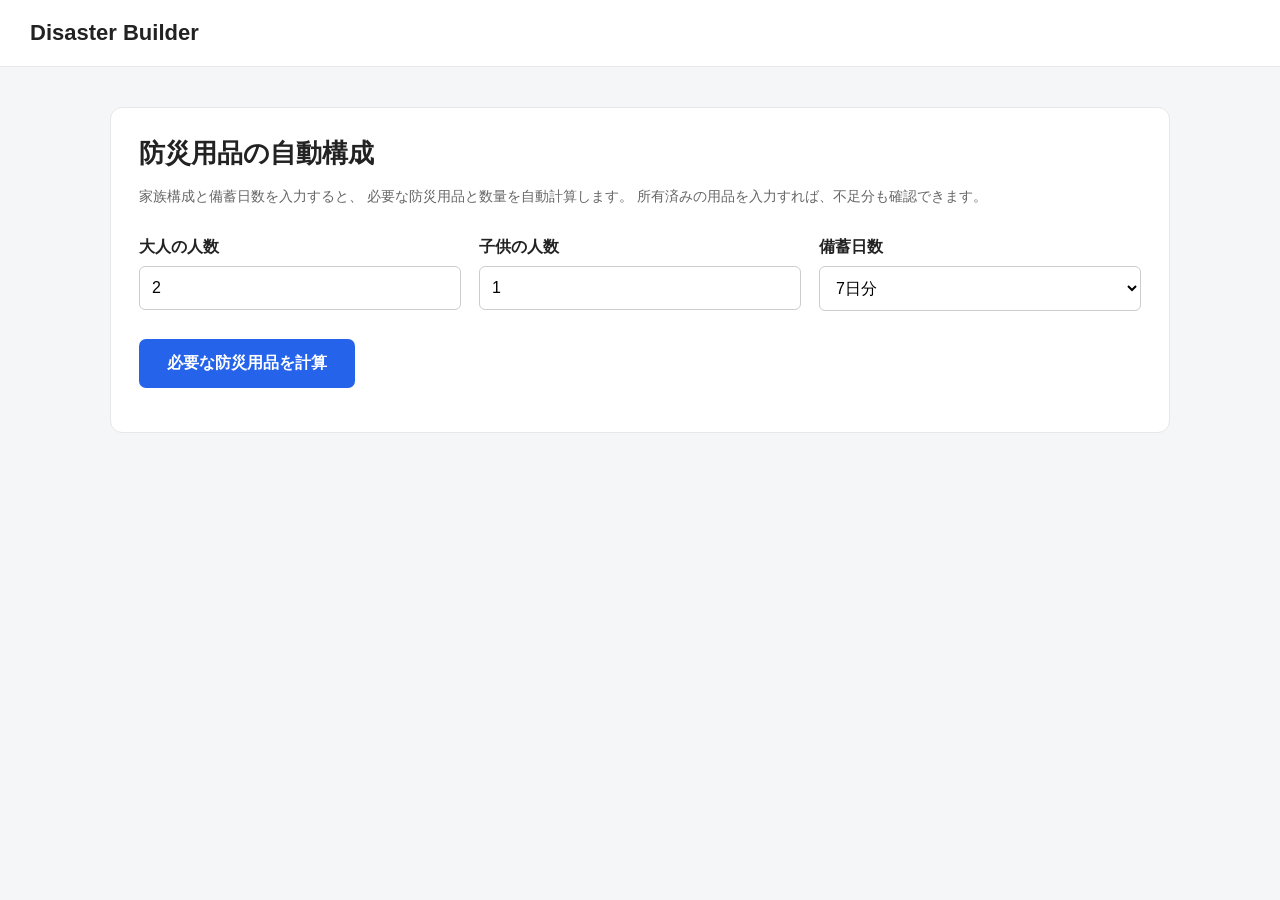
==== app/templates/index.html @ 8e382848 "2nd commit" ====
<!DOCTYPE html>
<html lang="ja">
<head>
    <meta charset="UTF-8">
    <meta name="viewport" content="width=device-width, initial-scale=1">
    <title>Disaster Builder | 防災用品の自動構成</title>

    <style>
        * {
            box-sizing: border-box;
        }

        body {
            margin: 0;
            font-family: Arial, "Meiryo", sans-serif;
            background: #f5f6f8;
            color: #222;
        }

        header {
            background: #fff;
            border-bottom: 1px solid #e5e7eb;
            padding: 20px 30px;
            font-size: 22px;
            font-weight: bold;
        }

        main {
            max-width: 1100px;
            margin: 40px auto;
            padding: 0 20px;
        }

        .panel {
            background: #fff;
            border: 1px solid #e5e7eb;
            border-radius: 12px;
            padding: 28px;
            margin-bottom: 24px;
        }

        h1 {
            font-size: 26px;
            margin: 0 0 12px;
        }

        h2 {
            font-size: 21px;
            margin: 0 0 20px;
        }

        .description {
            color: #666;
            font-size: 14px;
            line-height: 1.7;
        }

        .fields {
            display: grid;
            grid-template-columns: repeat(3, 1fr);
            gap: 18px;
            margin: 28px 0;
        }

        label {
            display: block;
            font-weight: bold;
            margin-bottom: 8px;
        }

        input,
        select {
            width: 100%;
            padding: 12px;
            border: 1px solid #ccc;
            border-radius: 6px;
            font-size: 16px;
            background: #fff;
        }

        input:focus,
        select:focus {
            outline: 2px solid #93c5fd;
            border-color: #2563eb;
        }

        button {
            background: #2563eb;
            color: #fff;
            border: none;
            padding: 14px 28px;
            border-radius: 7px;
            font-size: 16px;
            font-weight: bold;
            cursor: pointer;
        }

        button:hover {
            background: #1d4ed8;
        }

        button:disabled {
            opacity: 0.6;
            cursor: wait;
        }

        .error {
            color: #dc2626;
            margin-top: 12px;
        }

        #results {
            display: none;
        }

        .summary {
            display: flex;
            flex-wrap: wrap;
            gap: 12px;
            margin-bottom: 24px;
        }

        .summary-card {
            background: #f8fafc;
            border: 1px solid #e5e7eb;
            border-radius: 8px;
            padding: 16px 22px;
            min-width: 140px;
        }

        .summary-label {
            color: #64748b;
            font-size: 13px;
            margin-bottom: 6px;
        }

        .summary-value {
            font-size: 24px;
            font-weight: bold;
        }

        .table-wrapper {
            overflow-x: auto;
        }

        table {
            width: 100%;
            border-collapse: collapse;
            min-width: 750px;
        }

        th,
        td {
            padding: 14px;
            border-bottom: 1px solid #e5e7eb;
            text-align: left;
            vertical-align: middle;
        }

        th {
            background: #f8fafc;
            font-size: 13px;
            color: #475569;
            white-space: nowrap;
        }

        td {
            font-size: 14px;
        }

        .quantity-cell {
            white-space: nowrap;
            font-weight: bold;
        }

        .owned-input {
            width: 90px;
            padding: 8px;
            text-align: right;
            font-size: 14px;
        }

        .category-row td {
            background: #eff6ff;
            color: #1d4ed8;
            font-weight: bold;
            font-size: 14px;
            padding: 12px 14px;
        }

        .shortage {
            color: #dc2626;
            font-weight: bold;
        }

        .no-shortage {
            color: #16a34a;
            font-weight: bold;
        }

        .product-name {
            font-weight: bold;
            margin-bottom: 5px;
        }

        .product-detail {
            font-size: 13px;
            color: #666;
            margin-top: 4px;
        }

        .product-link {
            display: inline-block;
            margin-top: 8px;
            color: #2563eb;
            text-decoration: none;
            font-size: 13px;
            font-weight: bold;
        }

        .product-link:hover {
            text-decoration: underline;
        }

        .total-price {
            margin-top: 24px;
            padding: 20px;
            background: #f8fafc;
            border-radius: 8px;
            font-size: 20px;
            font-weight: bold;
        }

        .note {
            margin-top: 20px;
            color: #64748b;
            font-size: 13px;
            line-height: 1.8;
        }

        @media (max-width: 600px) {
            header {
                padding: 16px 20px;
                font-size: 20px;
            }

            main {
                margin: 20px auto;
                padding: 0 12px;
            }

            .panel {
                padding: 18px;
            }

            h1 {
                font-size: 22px;
            }

            .fields {
                grid-template-columns: 1fr;
                gap: 14px;
            }

            .summary-card {
                flex: 1;
                min-width: 100px;
                padding: 12px;
            }

            .summary-value {
                font-size: 20px;
            }

            .total-price {
                font-size: 17px;
            }
        }
    </style>
</head>

<body>

<header>
    Disaster Builder
</header>

<main>

    <!-- ====================================
         入力フォーム
    ===================================== -->

    <section class="panel">

        <h1>防災用品の自動構成</h1>

        <p class="description">
            家族構成と備蓄日数を入力すると、
            必要な防災用品と数量を自動計算します。
            所有済みの用品を入力すれば、不足分も確認できます。
        </p>

        <form id="calculate-form">

            <div class="fields">

                <div>
                    <label for="adults">大人の人数</label>
                    <input
                        type="number"
                        id="adults"
                        value="2"
                        min="0"
                        max="30"
                        step="1"
                        required
                    >
                </div>

                <div>
                    <label for="children">子供の人数</label>
                    <input
                        type="number"
                        id="children"
                        value="1"
                        min="0"
                        max="30"
                        step="1"
                        required
                    >
                </div>

                <div>
                    <label for="days">備蓄日数</label>
                    <select id="days">
                        <option value="3">3日分</option>
                        <option value="7" selected>7日分</option>
                        <option value="14">14日分</option>
                    </select>
                </div>

            </div>

            <button type="submit" id="calculate-button">
                必要な防災用品を計算
            </button>

            <p class="error" id="error"></p>

        </form>

    </section>


    <!-- ====================================
         計算結果
    ===================================== -->

    <section class="panel" id="results">

        <h2>防災用品の構成結果</h2>

        <div class="summary">

            <div class="summary-card">
                <div class="summary-label">家族人数</div>
                <div class="summary-value" id="summary-people">-</div>
            </div>

            <div class="summary-card">
                <div class="summary-label">備蓄日数</div>
                <div class="summary-value" id="summary-days">-</div>
            </div>

            <div class="summary-card">
                <div class="summary-label">不足している用品</div>
                <div class="summary-value" id="summary-shortages">-</div>
            </div>

        </div>


        <div class="table-wrapper">

            <table>

                <thead>
                    <tr>
                        <th>防災用品</th>
                        <th>必要数量</th>
                        <th>所有済み</th>
                        <th>不足数量</th>
                        <th>購入候補</th>
                    </tr>
                </thead>

                <tbody id="result-body"></tbody>

            </table>

        </div>


        <div id="total-price" class="total-price"></div>

        <p class="note">
            ※ 現在の商品データは仮の構成です。
            価格・購入URLは未登録のため、購入リンクは表示されません。
            また、必要数量は基本的な計算モデルによる目安です。
        </p>

    </section>

</main>


<script>
// ========================================
// 要素取得
// ========================================

const form = document.getElementById("calculate-form");
const button = document.getElementById("calculate-button");
const errorElement = document.getElementById("error");
const resultsElement = document.getElementById("results");
const resultBody = document.getElementById("result-body");


// ========================================
// 所有済み数量
// ========================================

// キー: 用品ID
// 値: 所有済み数量
const ownedQuantities = {};


// ========================================
// テーブルセル生成
// ========================================

function createCell(text, className = "") {
    const cell = document.createElement("td");
    cell.textContent = text;

    if (className) {
        cell.className = className;
    }

    return cell;
}


// ========================================
// 数量表示
// ========================================

function formatQuantity(value) {
    return Number(value).toLocaleString("ja-JP", {
        maximumFractionDigits: 2
    });
}


// ========================================
// 計算処理
// ========================================

async function calculateSupplies() {

    errorElement.textContent = "";
    button.disabled = true;

    const data = {
        adults: Number(document.getElementById("adults").value),
        children: Number(document.getElementById("children").value),
        days: Number(document.getElementById("days").value),
        owned: ownedQuantities
    };

    try {

        const response = await fetch("/api/calculate", {
            method: "POST",
            headers: {
                "Content-Type": "application/json"
            },
            body: JSON.stringify(data)
        });

        if (!response.ok) {
            let message = "計算に失敗しました。";

            if (response.status === 422) {
                message = "入力内容を確認してください。";
            }

            throw new Error(message);
        }

        const result = await response.json();

        renderResults(result);

        resultsElement.style.display = "block";

    } catch (error) {

        errorElement.textContent = error.message;

    } finally {

        button.disabled = false;

    }
}


// ========================================
// 結果表示
// ========================================

function renderResults(result) {

    // ------------------------------------
    // サマリー
    // ------------------------------------

    document.getElementById("summary-people").textContent =
        `${result.people} 人`;

    document.getElementById("summary-days").textContent =
        `${result.days} 日`;

    const shortageCount = result.items.filter(
        item => item.shortage > 0
    ).length;

    document.getElementById("summary-shortages").textContent =
        `${shortageCount} 種類`;


    // ------------------------------------
    // テーブル初期化
    // ------------------------------------

    resultBody.replaceChildren();

    let currentCategory = "";


    // ------------------------------------
    // 各用品の表示
    // ------------------------------------

    for (const item of result.items) {

        // カテゴリ行
        if (item.category !== currentCategory) {

            currentCategory = item.category;

            const categoryRow = document.createElement("tr");
            categoryRow.className = "category-row";

            const categoryCell = document.createElement("td");
            categoryCell.colSpan = 5;
            categoryCell.textContent = currentCategory;

            categoryRow.appendChild(categoryCell);
            resultBody.appendChild(categoryRow);
        }


        const row = document.createElement("tr");


        // --------------------------------
        // 用品名
        // --------------------------------

        row.appendChild(
            createCell(item.name)
        );


        // --------------------------------
        // 必要数量
        // --------------------------------

        row.appendChild(
            createCell(
                `${formatQuantity(item.quantity)} ${item.unit}`,
                "quantity-cell"
            )
        );


        // --------------------------------
        // 所有済み数量
        // --------------------------------

        const ownedCell = document.createElement("td");

        const ownedInput = document.createElement("input");

        ownedInput.type = "number";
        ownedInput.min = "0";
        ownedInput.step = "any";
        ownedInput.className = "owned-input";

        ownedInput.value = item.owned;

        ownedInput.setAttribute(
            "aria-label",
            `${item.name}の所有済み数量（${item.unit}）`
        );

        ownedInput.addEventListener("change", () => {

            const value = Number(ownedInput.value);

            if (!Number.isFinite(value) || value < 0) {
                ownedInput.value = item.owned;
                return;
            }

            ownedQuantities[String(item.id)] = value;

            calculateSupplies();
        });

        ownedCell.appendChild(ownedInput);
        row.appendChild(ownedCell);


        // --------------------------------
        // 不足数量
        // --------------------------------

        const shortageCell = createCell(
            `${formatQuantity(item.shortage)} ${item.unit}`
        );

        shortageCell.className =
            item.shortage > 0
                ? "shortage"
                : "no-shortage";

        row.appendChild(shortageCell);


        // --------------------------------
        // 購入候補
        // --------------------------------

        const productCell = document.createElement("td");

        if (item.shortage === 0) {

            productCell.textContent = "購入不要";

        } else if (item.product) {

            const productName = document.createElement("div");
            productName.className = "product-name";
            productName.textContent = item.product.name;

            productCell.appendChild(productName);


            const packageDetail = document.createElement("div");
            packageDetail.className = "product-detail";

            packageDetail.textContent =
                `${formatQuantity(item.product.packages)} パッケージ必要`;

            productCell.appendChild(packageDetail);


            // 商品価格
            if (item.product.price !== null) {

                const priceDetail = document.createElement("div");
                priceDetail.className = "product-detail";

                priceDetail.textContent =
                    `単価：${Number(item.product.price).toLocaleString()}円`;

                productCell.appendChild(priceDetail);
            }


            // 小計
            if (item.product.subtotal !== null) {

                const subtotalDetail = document.createElement("div");
                subtotalDetail.className = "product-detail";

                subtotalDetail.textContent =
                    `小計：${Number(item.product.subtotal).toLocaleString()}円`;

                productCell.appendChild(subtotalDetail);
            }


            // 購入リンク
            if (item.product.url) {

                const link = document.createElement("a");

                link.href = item.product.url;
                link.target = "_blank";
                link.rel = "noopener noreferrer";
                link.className = "product-link";
                link.textContent = "購入先を見る";

                productCell.appendChild(link);
            }

        } else {

            productCell.textContent = "商品未登録";

        }

        row.appendChild(productCell);

        resultBody.appendChild(row);
    }


    // ------------------------------------
    // 概算金額
    // ------------------------------------

    const totalPriceElement =
        document.getElementById("total-price");

    if (result.total_price === null) {

        totalPriceElement.textContent =
            "概算購入金額：価格未登録の商品があります";

    } else {

        totalPriceElement.textContent =
            `概算購入金額：${Number(result.total_price).toLocaleString()}円`;

    }
}


// ========================================
// フォーム送信
// ========================================

form.addEventListener("submit", (event) => {
    event.preventDefault();
    calculateSupplies();
});
</script>

</body>
</html>
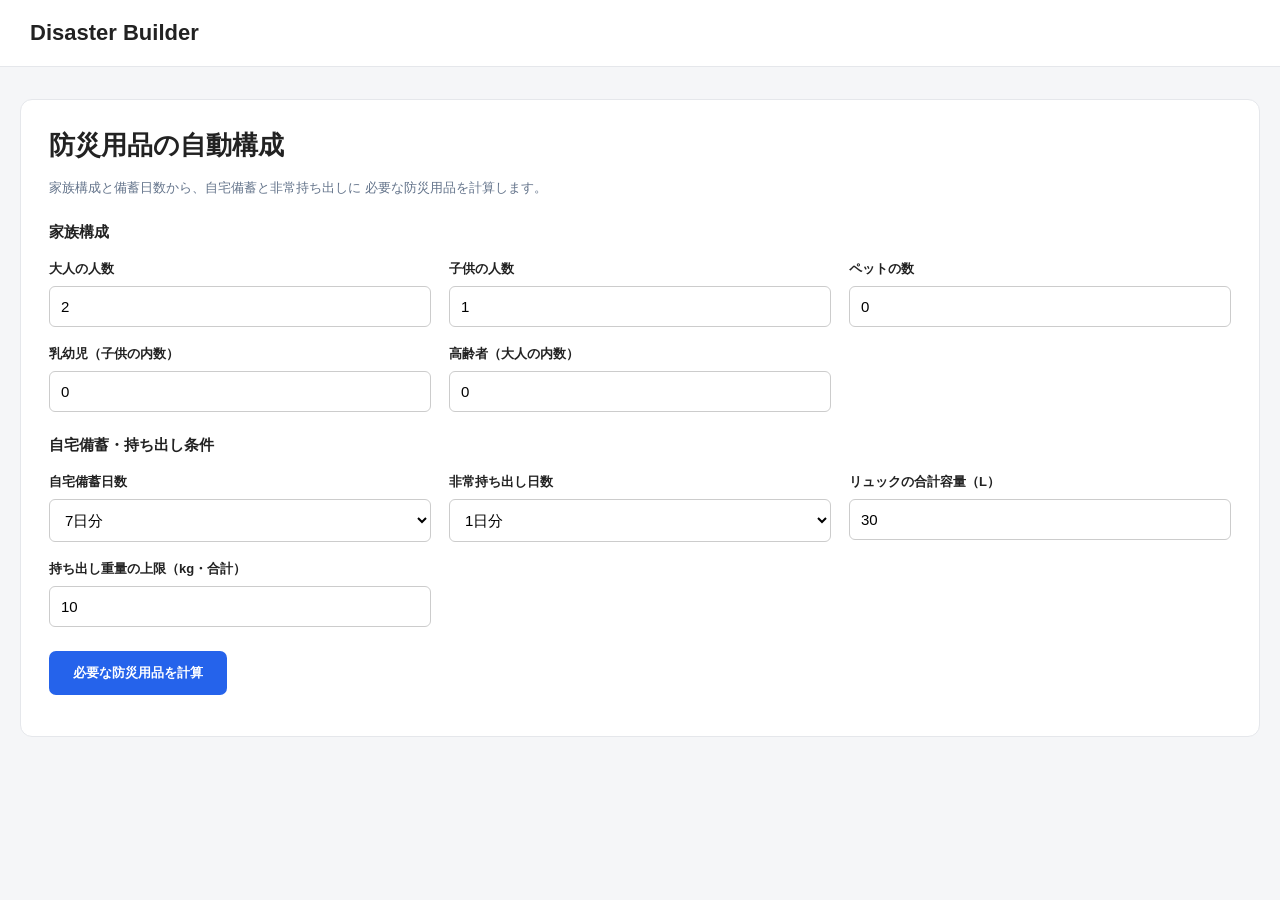
==== commit ece234a7: "3rd commit" ====
--- a/app/templates/index.html
+++ b/app/templates/index.html
@@ -27,8 +27,8 @@
         }
 
         main {
-            max-width: 1100px;
-            margin: 40px auto;
+            max-width: 1400px;
+            margin: 32px auto;
             padding: 0 20px;
         }
 
@@ -50,21 +50,29 @@
             margin: 0 0 20px;
         }
 
-        .description {
-            color: #666;
-            font-size: 14px;
-            line-height: 1.7;
+        .description,
+        .note {
+            color: #64748b;
+            font-size: 13px;
+            line-height: 1.8;
+        }
+
+        .section-label {
+            font-weight: bold;
+            margin-top: 24px;
+            font-size: 15px;
         }
 
         .fields {
             display: grid;
-            grid-template-columns: repeat(3, 1fr);
+            grid-template-columns: repeat(3, minmax(0, 1fr));
             gap: 18px;
-            margin: 28px 0;
+            margin: 18px 0 24px;
         }
 
         label {
             display: block;
+            font-size: 13px;
             font-weight: bold;
             margin-bottom: 8px;
         }
@@ -72,11 +80,11 @@
         input,
         select {
             width: 100%;
-            padding: 12px;
+            padding: 11px;
             border: 1px solid #ccc;
             border-radius: 6px;
-            font-size: 16px;
             background: #fff;
+            font-size: 15px;
         }
 
         input:focus,
@@ -86,12 +94,11 @@
         }
 
         button {
+            border: none;
             background: #2563eb;
             color: #fff;
-            border: none;
-            padding: 14px 28px;
+            padding: 13px 24px;
             border-radius: 7px;
-            font-size: 16px;
             font-weight: bold;
             cursor: pointer;
         }
@@ -101,13 +108,12 @@
         }
 
         button:disabled {
-            opacity: 0.6;
-            cursor: wait;
+            opacity: .6;
         }
 
         .error {
             color: #dc2626;
-            margin-top: 12px;
+            font-size: 13px;
         }
 
         #results {
@@ -130,14 +136,88 @@
         }
 
         .summary-label {
+            font-size: 12px;
             color: #64748b;
+            margin-bottom: 6px;
+        }
+
+        .summary-value {
+            font-size: 23px;
+            font-weight: bold;
+        }
+
+        .carry-grid {
+            display: grid;
+            grid-template-columns: 1fr 1fr;
+            gap: 18px;
+            margin-bottom: 24px;
+        }
+
+        .carry-card {
+            border: 1px solid #e5e7eb;
+            border-radius: 8px;
+            padding: 20px;
+        }
+
+        .carry-value {
+            font-size: 26px;
+            font-weight: bold;
+            margin: 10px 0;
+        }
+
+        .progress-track {
+            background: #e5e7eb;
+            height: 10px;
+            border-radius: 10px;
+            overflow: hidden;
+        }
+
+        .progress-bar {
+            height: 100%;
+            width: 0;
+            background: #2563eb;
+            transition: width .2s;
+        }
+
+        .warning {
+            color: #b91c1c;
             font-size: 13px;
-            margin-bottom: 6px;
-        }
-
-        .summary-value {
-            font-size: 24px;
-            font-weight: bold;
+            margin-top: 10px;
+            line-height: 1.7;
+        }
+
+        .toolbar {
+            display: flex;
+            flex-wrap: wrap;
+            gap: 16px;
+            align-items: center;
+            justify-content: space-between;
+            margin-bottom: 20px;
+        }
+
+        .tabs {
+            display: flex;
+            flex-wrap: wrap;
+            gap: 6px;
+        }
+
+        .tab {
+            background: #f1f5f9;
+            color: #475569;
+            padding: 10px 18px;
+        }
+
+        .tab:hover {
+            background: #dbeafe;
+        }
+
+        .tab.active {
+            background: #2563eb;
+            color: #fff;
+        }
+
+        .sort-select {
+            width: auto;
         }
 
         .table-wrapper {
@@ -146,47 +226,58 @@
 
         table {
             width: 100%;
+            min-width: 1000px;
             border-collapse: collapse;
-            min-width: 750px;
         }
 
         th,
         td {
-            padding: 14px;
+            text-align: left;
+            padding: 13px 10px;
             border-bottom: 1px solid #e5e7eb;
-            text-align: left;
             vertical-align: middle;
+            font-size: 13px;
         }
 
         th {
             background: #f8fafc;
-            font-size: 13px;
             color: #475569;
             white-space: nowrap;
-        }
-
-        td {
-            font-size: 14px;
-        }
-
-        .quantity-cell {
-            white-space: nowrap;
-            font-weight: bold;
-        }
-
-        .owned-input {
-            width: 90px;
-            padding: 8px;
-            text-align: right;
-            font-size: 14px;
         }
 
         .category-row td {
             background: #eff6ff;
             color: #1d4ed8;
             font-weight: bold;
-            font-size: 14px;
-            padding: 12px 14px;
+        }
+
+        .item-name {
+            font-weight: bold;
+        }
+
+        .quantity-cell {
+            font-weight: bold;
+            white-space: nowrap;
+        }
+
+        .owned-input {
+            width: 78px;
+            padding: 7px;
+            text-align: right;
+            font-size: 13px;
+        }
+
+        .owned-group {
+            display: flex;
+            align-items: center;
+            gap: 6px;
+            margin: 3px 0;
+        }
+
+        .owned-label {
+            font-size: 11px;
+            color: #64748b;
+            min-width: 48px;
         }
 
         .shortage {
@@ -199,68 +290,84 @@
             font-weight: bold;
         }
 
+        .tag {
+            display: inline-block;
+            padding: 4px 7px;
+            border-radius: 5px;
+            font-size: 11px;
+            white-space: nowrap;
+        }
+
+        .storage-home {
+            background: #f1f5f9;
+            color: #475569;
+        }
+
+        .storage-go {
+            background: #fef3c7;
+            color: #92400e;
+        }
+
+        .storage-both {
+            background: #e0f2fe;
+            color: #075985;
+        }
+
+        .priority-essential {
+            background: #fee2e2;
+            color: #b91c1c;
+            font-weight: bold;
+        }
+
+        .priority-recommended {
+            background: #dbeafe;
+            color: #1d4ed8;
+        }
+
+        .priority-optional {
+            background: #f1f5f9;
+            color: #64748b;
+        }
+
         .product-name {
             font-weight: bold;
-            margin-bottom: 5px;
         }
 
         .product-detail {
-            font-size: 13px;
-            color: #666;
-            margin-top: 4px;
+            color: #64748b;
+            font-size: 12px;
+            margin-top: 5px;
         }
 
         .product-link {
             display: inline-block;
-            margin-top: 8px;
             color: #2563eb;
+            margin-top: 6px;
             text-decoration: none;
-            font-size: 13px;
-            font-weight: bold;
-        }
-
-        .product-link:hover {
-            text-decoration: underline;
         }
 
         .total-price {
-            margin-top: 24px;
+            background: #f8fafc;
             padding: 20px;
-            background: #f8fafc;
             border-radius: 8px;
             font-size: 20px;
             font-weight: bold;
-        }
-
-        .note {
-            margin-top: 20px;
-            color: #64748b;
-            font-size: 13px;
-            line-height: 1.8;
-        }
-
-        @media (max-width: 600px) {
-            header {
-                padding: 16px 20px;
-                font-size: 20px;
-            }
-
+            margin-top: 24px;
+        }
+
+        @media (max-width: 700px) {
             main {
-                margin: 20px auto;
                 padding: 0 12px;
+                margin-top: 20px;
             }
 
             .panel {
                 padding: 18px;
             }
 
-            h1 {
-                font-size: 22px;
-            }
-
-            .fields {
+            .fields,
+            .carry-grid {
                 grid-template-columns: 1fr;
-                gap: 14px;
             }
 
             .summary-card {
@@ -268,72 +375,69 @@
                 min-width: 100px;
                 padding: 12px;
             }
-
-            .summary-value {
-                font-size: 20px;
-            }
-
-            .total-price {
-                font-size: 17px;
-            }
         }
     </style>
 </head>
 
 <body>
 
-<header>
-    Disaster Builder
-</header>
+<header>Disaster Builder</header>
 
 <main>
 
-    <!-- ====================================
-         入力フォーム
-    ===================================== -->
-
     <section class="panel">
 
         <h1>防災用品の自動構成</h1>
 
         <p class="description">
-            家族構成と備蓄日数を入力すると、
-            必要な防災用品と数量を自動計算します。
-            所有済みの用品を入力すれば、不足分も確認できます。
+            家族構成と備蓄日数から、自宅備蓄と非常持ち出しに
+            必要な防災用品を計算します。
         </p>
 
         <form id="calculate-form">
+
+            <div class="section-label">家族構成</div>
 
             <div class="fields">
 
                 <div>
                     <label for="adults">大人の人数</label>
-                    <input
-                        type="number"
-                        id="adults"
-                        value="2"
-                        min="0"
-                        max="30"
-                        step="1"
-                        required
-                    >
+                    <input type="number" id="adults"
+                           value="2" min="0" max="30" required>
                 </div>
 
                 <div>
                     <label for="children">子供の人数</label>
-                    <input
-                        type="number"
-                        id="children"
-                        value="1"
-                        min="0"
-                        max="30"
-                        step="1"
-                        required
-                    >
+                    <input type="number" id="children"
+                           value="1" min="0" max="30" required>
                 </div>
 
                 <div>
-                    <label for="days">備蓄日数</label>
+                    <label for="pets">ペットの数</label>
+                    <input type="number" id="pets"
+                           value="0" min="0" max="30" required>
+                </div>
+
+                <div>
+                    <label for="infants">乳幼児（子供の内数）</label>
+                    <input type="number" id="infants"
+                           value="0" min="0" max="30" required>
+                </div>
+
+                <div>
+                    <label for="seniors">高齢者（大人の内数）</label>
+                    <input type="number" id="seniors"
+                           value="0" min="0" max="30" required>
+                </div>
+
+            </div>
+
+            <div class="section-label">自宅備蓄・持ち出し条件</div>
+
+            <div class="fields">
+
+                <div>
+                    <label for="days">自宅備蓄日数</label>
                     <select id="days">
                         <option value="3">3日分</option>
                         <option value="7" selected>7日分</option>
@@ -341,22 +445,47 @@
                     </select>
                 </div>
 
+                <div>
+                    <label for="go-days">非常持ち出し日数</label>
+                    <select id="go-days">
+                        <option value="1" selected>1日分</option>
+                        <option value="2">2日分</option>
+                        <option value="3">3日分</option>
+                    </select>
+                </div>
+
+                <div>
+                    <label for="backpack-capacity">
+                        リュックの合計容量（L）
+                    </label>
+                    <input type="number"
+                           id="backpack-capacity"
+                           value="30" min="1" max="1000"
+                           step="1" required>
+                </div>
+
+                <div>
+                    <label for="max-carry-weight">
+                        持ち出し重量の上限（kg・合計）
+                    </label>
+                    <input type="number"
+                           id="max-carry-weight"
+                           value="10" min="0.5" max="500"
+                           step="0.5" required>
+                </div>
+
             </div>
 
             <button type="submit" id="calculate-button">
                 必要な防災用品を計算
             </button>
 
-            <p class="error" id="error"></p>
+            <p class="error" id="error" role="alert"></p>
 
         </form>
 
     </section>
 
-
-    <!-- ====================================
-         計算結果
-    ===================================== -->
 
     <section class="panel" id="results">
 
@@ -370,14 +499,90 @@
             </div>
 
             <div class="summary-card">
-                <div class="summary-label">備蓄日数</div>
+                <div class="summary-label">自宅備蓄</div>
                 <div class="summary-value" id="summary-days">-</div>
             </div>
 
             <div class="summary-card">
-                <div class="summary-label">不足している用品</div>
+                <div class="summary-label">非常持ち出し</div>
+                <div class="summary-value" id="summary-go-days">-</div>
+            </div>
+
+            <div class="summary-card">
+                <div class="summary-label">対象用品</div>
+                <div class="summary-value" id="summary-items">-</div>
+            </div>
+
+            <div class="summary-card">
+                <div class="summary-label">不足用品</div>
                 <div class="summary-value" id="summary-shortages">-</div>
             </div>
+
+        </div>
+
+
+        <div class="carry-grid">
+
+            <div class="carry-card">
+
+                <div class="summary-label">
+                    非常持ち出し用品の推定重量
+                </div>
+
+                <div class="carry-value" id="carry-weight">-</div>
+
+                <div class="progress-track">
+                    <div class="progress-bar" id="weight-bar"></div>
+                </div>
+
+                <div class="warning" id="weight-warning"></div>
+
+            </div>
+
+            <div class="carry-card">
+
+                <div class="summary-label">
+                    リュックの推定容量使用率
+                </div>
+
+                <div class="carry-value" id="carry-volume">-</div>
+
+                <div class="progress-track">
+                    <div class="progress-bar" id="volume-bar"></div>
+                </div>
+
+                <div class="warning" id="volume-warning"></div>
+
+            </div>
+
+        </div>
+
+
+        <div class="toolbar">
+
+            <div class="tabs">
+
+                <button type="button" class="tab active"
+                        data-storage="all">
+                    すべて
+                </button>
+
+                <button type="button" class="tab"
+                        data-storage="home">
+                    自宅備蓄
+                </button>
+
+                <button type="button" class="tab"
+                        data-storage="go">
+                    非常持ち出し
+                </button>
+
+            </div>
+
+            <select id="sort-by" class="sort-select">
+                <option value="category">カテゴリ順</option>
+                <option value="priority">不足・優先度順</option>
+            </select>
 
         </div>
 
@@ -389,9 +594,12 @@
                 <thead>
                     <tr>
                         <th>防災用品</th>
+                        <th>区分</th>
+                        <th>優先度</th>
                         <th>必要数量</th>
                         <th>所有済み</th>
                         <th>不足数量</th>
+                        <th>持出重量</th>
                         <th>購入候補</th>
                     </tr>
                 </thead>
@@ -402,13 +610,15 @@
 
         </div>
 
-
-        <div id="total-price" class="total-price"></div>
+        <div class="total-price" id="total-price"></div>
 
         <p class="note">
-            ※ 現在の商品データは仮の構成です。
-            価格・購入URLは未登録のため、購入リンクは表示されません。
-            また、必要数量は基本的な計算モデルによる目安です。
+            ※ 自宅備蓄と持ち出し用品は別々に確保する計算です。
+            同じ用品を両方の所有済み数量に入力しないでください。
+            重量・容量は仮の推定値であり、未登録用品を含みません。
+            実際の持ち運びや収納可否は、製品仕様と各人の体力に応じて
+            確認してください。飲料水の持出数量は携行量の目安であり、
+            必要な水分量を保証するものではありません。
         </p>
 
     </section>
@@ -417,71 +627,203 @@
 
 
 <script>
-// ========================================
-// 要素取得
-// ========================================
-
 const form = document.getElementById("calculate-form");
 const button = document.getElementById("calculate-button");
 const errorElement = document.getElementById("error");
 const resultsElement = document.getElementById("results");
 const resultBody = document.getElementById("result-body");
 
-
-// ========================================
-// 所有済み数量
-// ========================================
-
-// キー: 用品ID
-// 値: 所有済み数量
-const ownedQuantities = {};
-
-
-// ========================================
-// テーブルセル生成
-// ========================================
-
-function createCell(text, className = "") {
-    const cell = document.createElement("td");
-    cell.textContent = text;
-
-    if (className) {
-        cell.className = className;
+const storageLabels = {
+    home: "自宅備蓄",
+    go: "持ち出し",
+    both: "共通"
+};
+
+const priorityLabels = {
+    essential: "必須",
+    recommended: "推奨",
+    optional: "任意"
+};
+
+let storageType = "all";
+let requestSequence = 0;
+
+const HOME_KEY = "disaster_builder_owned_v1";
+const GO_KEY = "disaster_builder_owned_go_v1";
+
+
+// ========================================
+// LocalStorage
+// ========================================
+
+function loadOwned(key) {
+    try {
+        const saved = JSON.parse(
+            localStorage.getItem(key) || "{}"
+        );
+
+        const valid = {};
+
+        if (saved && typeof saved === "object") {
+            for (const [id, value] of Object.entries(saved)) {
+                const quantity = Number(value);
+
+                if (Number.isFinite(quantity) && quantity >= 0) {
+                    valid[id] = quantity;
+                }
+            }
+        }
+
+        return valid;
+
+    } catch {
+        return {};
     }
-
-    return cell;
 }
 
-
-// ========================================
-// 数量表示
-// ========================================
-
-function formatQuantity(value) {
+const ownedHome = loadOwned(HOME_KEY);
+const ownedGo = loadOwned(GO_KEY);
+
+function saveOwned() {
+    try {
+        localStorage.setItem(
+            HOME_KEY,
+            JSON.stringify(ownedHome)
+        );
+
+        localStorage.setItem(
+            GO_KEY,
+            JSON.stringify(ownedGo)
+        );
+
+    } catch (error) {
+        console.warn(error);
+    }
+}
+
+
+// ========================================
+// 共通関数
+// ========================================
+
+function format(value) {
     return Number(value).toLocaleString("ja-JP", {
         maximumFractionDigits: 2
     });
 }
 
-
-// ========================================
-// 計算処理
-// ========================================
-
-async function calculateSupplies() {
-
-    errorElement.textContent = "";
-    button.disabled = true;
-
-    const data = {
+function setText(id, value) {
+    document.getElementById(id).textContent = value;
+}
+
+function createCell(text, className = "") {
+    const cell = document.createElement("td");
+
+    cell.textContent = text;
+    cell.className = className;
+
+    return cell;
+}
+
+function createTagCell(text, className) {
+    const cell = document.createElement("td");
+    const tag = document.createElement("span");
+
+    tag.className = `tag ${className}`;
+    tag.textContent = text;
+
+    cell.appendChild(tag);
+
+    return cell;
+}
+
+function createDetail(text) {
+    const div = document.createElement("div");
+    div.className = "product-detail";
+    div.textContent = text;
+
+    return div;
+}
+
+
+// ========================================
+// 入力データ
+// ========================================
+
+function getInputData() {
+    return {
         adults: Number(document.getElementById("adults").value),
         children: Number(document.getElementById("children").value),
+
+        infants: Number(document.getElementById("infants").value),
+        seniors: Number(document.getElementById("seniors").value),
+        pets: Number(document.getElementById("pets").value),
+
         days: Number(document.getElementById("days").value),
-        owned: ownedQuantities
+        go_days: Number(document.getElementById("go-days").value),
+
+        backpack_capacity: Number(
+            document.getElementById("backpack-capacity").value
+        ),
+
+        max_carry_weight: Number(
+            document.getElementById("max-carry-weight").value
+        ),
+
+        storage_type: storageType,
+
+        sort_by: document.getElementById("sort-by").value,
+
+        owned: { ...ownedHome },
+        owned_go: { ...ownedGo }
     };
+}
+
+
+// ========================================
+// API
+// ========================================
+
+async function calculateSupplies() {
+
+    const sequence = ++requestSequence;
+
+    errorElement.textContent = "";
+
+    if (!form.reportValidity()) {
+        button.disabled = false;
+        resultsElement.style.display = "none";
+        return;
+    }
+
+    const data = getInputData();
+
+    if (data.adults + data.children < 1) {
+        errorElement.textContent = "人数は1人以上にしてください。";
+        button.disabled = false;
+        resultsElement.style.display = "none";
+        return;
+    }
+
+    if (data.infants > data.children) {
+        errorElement.textContent =
+            "乳幼児の人数は子供の人数以下にしてください。";
+        button.disabled = false;
+        resultsElement.style.display = "none";
+        return;
+    }
+
+    if (data.seniors > data.adults) {
+        errorElement.textContent =
+            "高齢者の人数は大人の人数以下にしてください。";
+        button.disabled = false;
+        resultsElement.style.display = "none";
+        return;
+    }
+
+    button.disabled = true;
 
     try {
-
         const response = await fetch("/api/calculate", {
             method: "POST",
             headers: {
@@ -491,170 +833,324 @@
         });
 
         if (!response.ok) {
-            let message = "計算に失敗しました。";
-
-            if (response.status === 422) {
-                message = "入力内容を確認してください。";
-            }
-
-            throw new Error(message);
+            throw new Error(
+                response.status === 422
+                    ? "入力内容を確認してください。"
+                    : "計算に失敗しました。"
+            );
         }
 
         const result = await response.json();
 
+        if (sequence !== requestSequence) {
+            return;
+        }
+
         renderResults(result);
 
         resultsElement.style.display = "block";
 
     } catch (error) {
 
-        errorElement.textContent = error.message;
+        if (sequence === requestSequence) {
+            errorElement.textContent = error.message;
+            resultsElement.style.display = "none";
+        }
 
     } finally {
 
-        button.disabled = false;
-
+        if (sequence === requestSequence) {
+            button.disabled = false;
+        }
     }
 }
 
 
 // ========================================
+// 重量・容量表示
+// ========================================
+
+function updateBar(id, percent) {
+    const bar = document.getElementById(id);
+
+    bar.style.width = `${Math.min(100, percent)}%`;
+
+    bar.style.background =
+        percent > 100 ? "#dc2626" : "#2563eb";
+}
+
+function renderCarry(result) {
+
+    setText(
+        "carry-weight",
+        `${format(result.total_go_weight)} / ` +
+        `${format(result.max_carry_weight)} kg`
+    );
+
+    setText(
+        "carry-volume",
+        `${format(result.total_go_volume)} / ` +
+        `${format(result.backpack_capacity)} L`
+    );
+
+    updateBar("weight-bar", result.weight_usage);
+    updateBar("volume-bar", result.capacity_usage);
+
+    const weightMessages = [];
+    const volumeMessages = [];
+
+    if (result.weight_exceeded) {
+        weightMessages.push(
+            "設定した重量上限を超えています。"
+        );
+    }
+
+    if (result.capacity_exceeded) {
+        volumeMessages.push(
+            "設定した容量を超えています。"
+        );
+    }
+
+    if (result.unknown_weight_count > 0) {
+        weightMessages.push(
+            `重量未登録：${result.unknown_weight_count}種類。` +
+            "表示値は登録済み分のみです。"
+        );
+    }
+
+    if (result.unknown_volume_count > 0) {
+        volumeMessages.push(
+            `容量未登録：${result.unknown_volume_count}種類。` +
+            "表示値は登録済み分のみです。"
+        );
+    }
+
+    setText("weight-warning", weightMessages.join(" "));
+    setText("volume-warning", volumeMessages.join(" "));
+}
+
+
+// ========================================
+// 所有済み数量入力
+// ========================================
+
+function createOwnedInput(item, type) {
+
+    const group = document.createElement("div");
+    group.className = "owned-group";
+
+    const label = document.createElement("span");
+    label.className = "owned-label";
+
+    label.textContent =
+        type === "home" ? "自宅" : "持出";
+
+    const input = document.createElement("input");
+
+    input.type = "number";
+    input.min = "0";
+    input.step = "any";
+    input.className = "owned-input";
+
+    input.value =
+        type === "home"
+            ? item.home_owned
+            : item.go_owned;
+
+    input.setAttribute(
+        "aria-label",
+        `${item.name} ${label.textContent} 所有数量`
+    );
+
+    input.addEventListener("change", () => {
+
+        const value = Number(input.value);
+
+        if (!Number.isFinite(value) || value < 0) {
+
+            input.value =
+                type === "home"
+                    ? item.home_owned
+                    : item.go_owned;
+
+            return;
+        }
+
+        if (type === "home") {
+            ownedHome[String(item.id)] = value;
+        } else {
+            ownedGo[String(item.id)] = value;
+        }
+
+        saveOwned();
+        calculateSupplies();
+    });
+
+    group.append(label, input);
+
+    return group;
+}
+
+
+// ========================================
 // 結果表示
 // ========================================
 
 function renderResults(result) {
 
-    // ------------------------------------
-    // サマリー
-    // ------------------------------------
-
-    document.getElementById("summary-people").textContent =
-        `${result.people} 人`;
-
-    document.getElementById("summary-days").textContent =
-        `${result.days} 日`;
+    setText("summary-people", `${result.people} 人`);
+    setText("summary-days", `${result.days} 日`);
+    setText("summary-go-days", `${result.go_days} 日`);
+    setText("summary-items", `${result.items.length} 種類`);
 
     const shortageCount = result.items.filter(
         item => item.shortage > 0
     ).length;
 
-    document.getElementById("summary-shortages").textContent =
-        `${shortageCount} 種類`;
-
-
-    // ------------------------------------
-    // テーブル初期化
-    // ------------------------------------
+    setText("summary-shortages", `${shortageCount} 種類`);
+
+    renderCarry(result);
 
     resultBody.replaceChildren();
 
     let currentCategory = "";
 
-
-    // ------------------------------------
-    // 各用品の表示
-    // ------------------------------------
+    const sortBy = document.getElementById("sort-by").value;
 
     for (const item of result.items) {
 
-        // カテゴリ行
-        if (item.category !== currentCategory) {
-
+        if (
+            sortBy === "category" &&
+            item.category !== currentCategory
+        ) {
             currentCategory = item.category;
 
             const categoryRow = document.createElement("tr");
             categoryRow.className = "category-row";
 
             const categoryCell = document.createElement("td");
-            categoryCell.colSpan = 5;
+
+            categoryCell.colSpan = 8;
             categoryCell.textContent = currentCategory;
 
             categoryRow.appendChild(categoryCell);
             resultBody.appendChild(categoryRow);
         }
 
-
         const row = document.createElement("tr");
 
-
-        // --------------------------------
         // 用品名
-        // --------------------------------
+
+        const nameCell = createCell(
+            item.name,
+            "item-name"
+        );
+
+        if (sortBy === "priority") {
+            nameCell.appendChild(
+                createDetail(item.category)
+            );
+        }
+
+        row.appendChild(nameCell);
+
+        // 区分
 
         row.appendChild(
-            createCell(item.name)
+            createTagCell(
+                storageLabels[item.storage_type] || "-",
+                `storage-${item.storage_type}`
+            )
         );
 
-
-        // --------------------------------
+        // 優先度
+
+        row.appendChild(
+            createTagCell(
+                priorityLabels[item.priority] || "-",
+                `priority-${item.priority}`
+            )
+        );
+
         // 必要数量
-        // --------------------------------
+
+        const quantityCell = createCell(
+            `${format(item.quantity)} ${item.unit}`,
+            "quantity-cell"
+        );
+
+        if (storageType === "all") {
+
+            if (item.home_required > 0) {
+                quantityCell.appendChild(
+                    createDetail(
+                        `自宅：${format(item.home_required)} ${item.unit}`
+                    )
+                );
+            }
+
+            if (item.go_required > 0) {
+                quantityCell.appendChild(
+                    createDetail(
+                        `持出：${format(item.go_required)} ${item.unit}`
+                    )
+                );
+            }
+        }
+
+        row.appendChild(quantityCell);
+
+        // 所有済み
+
+        const ownedCell = document.createElement("td");
+
+        if (
+            storageType !== "go" &&
+            item.home_required > 0
+        ) {
+            ownedCell.appendChild(
+                createOwnedInput(item, "home")
+            );
+        }
+
+        if (
+            storageType !== "home" &&
+            item.go_required > 0
+        ) {
+            ownedCell.appendChild(
+                createOwnedInput(item, "go")
+            );
+        }
+
+        row.appendChild(ownedCell);
+
+        // 不足数量
 
         row.appendChild(
             createCell(
-                `${formatQuantity(item.quantity)} ${item.unit}`,
-                "quantity-cell"
+                `${format(item.shortage)} ${item.unit}`,
+                item.shortage > 0
+                    ? "shortage"
+                    : "no-shortage"
             )
         );
 
-
-        // --------------------------------
-        // 所有済み数量
-        // --------------------------------
-
-        const ownedCell = document.createElement("td");
-
-        const ownedInput = document.createElement("input");
-
-        ownedInput.type = "number";
-        ownedInput.min = "0";
-        ownedInput.step = "any";
-        ownedInput.className = "owned-input";
-
-        ownedInput.value = item.owned;
-
-        ownedInput.setAttribute(
-            "aria-label",
-            `${item.name}の所有済み数量（${item.unit}）`
+        // 持ち出し重量
+
+        let weightText = "-";
+
+        if (storageType !== "home" && item.go_required > 0) {
+            weightText =
+                item.go_weight === null
+                    ? "未登録"
+                    : `${format(item.go_weight)} kg`;
+        }
+
+        row.appendChild(
+            createCell(weightText)
         );
 
-        ownedInput.addEventListener("change", () => {
-
-            const value = Number(ownedInput.value);
-
-            if (!Number.isFinite(value) || value < 0) {
-                ownedInput.value = item.owned;
-                return;
-            }
-
-            ownedQuantities[String(item.id)] = value;
-
-            calculateSupplies();
-        });
-
-        ownedCell.appendChild(ownedInput);
-        row.appendChild(ownedCell);
-
-
-        // --------------------------------
-        // 不足数量
-        // --------------------------------
-
-        const shortageCell = createCell(
-            `${formatQuantity(item.shortage)} ${item.unit}`
-        );
-
-        shortageCell.className =
-            item.shortage > 0
-                ? "shortage"
-                : "no-shortage";
-
-        row.appendChild(shortageCell);
-
-
-        // --------------------------------
         // 購入候補
-        // --------------------------------
 
         const productCell = document.createElement("td");
 
@@ -665,65 +1161,60 @@
         } else if (item.product) {
 
             const productName = document.createElement("div");
+
             productName.className = "product-name";
             productName.textContent = item.product.name;
 
             productCell.appendChild(productName);
 
-
-            const packageDetail = document.createElement("div");
-            packageDetail.className = "product-detail";
-
-            packageDetail.textContent =
-                `${formatQuantity(item.product.packages)} パッケージ必要`;
-
-            productCell.appendChild(packageDetail);
-
-
-            // 商品価格
+            productCell.appendChild(
+                createDetail(
+                    `${item.product.packages} パッケージ必要`
+                )
+            );
+
             if (item.product.price !== null) {
-
-                const priceDetail = document.createElement("div");
-                priceDetail.className = "product-detail";
-
-                priceDetail.textContent =
-                    `単価：${Number(item.product.price).toLocaleString()}円`;
-
-                productCell.appendChild(priceDetail);
+                productCell.appendChild(
+                    createDetail(
+                        `単価：${format(item.product.price)}円`
+                    )
+                );
             }
 
-
-            // 小計
             if (item.product.subtotal !== null) {
-
-                const subtotalDetail = document.createElement("div");
-                subtotalDetail.className = "product-detail";
-
-                subtotalDetail.textContent =
-                    `小計：${Number(item.product.subtotal).toLocaleString()}円`;
-
-                productCell.appendChild(subtotalDetail);
+                productCell.appendChild(
+                    createDetail(
+                        `小計：${format(item.product.subtotal)}円`
+                    )
+                );
             }
 
-
-            // 購入リンク
             if (item.product.url) {
 
-                const link = document.createElement("a");
-
-                link.href = item.product.url;
-                link.target = "_blank";
-                link.rel = "noopener noreferrer";
-                link.className = "product-link";
-                link.textContent = "購入先を見る";
-
-                productCell.appendChild(link);
+                try {
+                    const url = new URL(item.product.url);
+
+                    if (["http:", "https:"].includes(url.protocol)) {
+
+                        const link = document.createElement("a");
+
+                        link.href = url.href;
+                        link.target = "_blank";
+                        link.rel = "noopener noreferrer";
+                        link.className = "product-link";
+                        link.textContent = "購入先を見る";
+
+                        productCell.appendChild(link);
+                    }
+
+                } catch {
+                    // 不正なURLは表示しない
+                }
             }
 
         } else {
 
             productCell.textContent = "商品未登録";
-
         }
 
         row.appendChild(productCell);
@@ -731,36 +1222,45 @@
         resultBody.appendChild(row);
     }
 
-
-    // ------------------------------------
-    // 概算金額
-    // ------------------------------------
-
-    const totalPriceElement =
-        document.getElementById("total-price");
-
-    if (result.total_price === null) {
-
-        totalPriceElement.textContent =
-            "概算購入金額：価格未登録の商品があります";
-
-    } else {
-
-        totalPriceElement.textContent =
-            `概算購入金額：${Number(result.total_price).toLocaleString()}円`;
-
-    }
+    setText(
+        "total-price",
+        result.total_price === null
+            ? "概算購入金額：価格未登録の商品があります"
+            : `概算購入金額：${format(result.total_price)}円`
+    );
 }
 
 
 // ========================================
-// フォーム送信
-// ========================================
-
-form.addEventListener("submit", (event) => {
+// イベント
+// ========================================
+
+form.addEventListener("submit", event => {
     event.preventDefault();
     calculateSupplies();
 });
+
+document.querySelectorAll(".tab").forEach(tab => {
+
+    tab.addEventListener("click", () => {
+
+        storageType = tab.dataset.storage;
+
+        document.querySelectorAll(".tab").forEach(element => {
+            element.classList.toggle(
+                "active",
+                element === tab
+            );
+        });
+
+        calculateSupplies();
+    });
+});
+
+document.getElementById("sort-by").addEventListener(
+    "change",
+    calculateSupplies
+);
 </script>
 
 </body>
